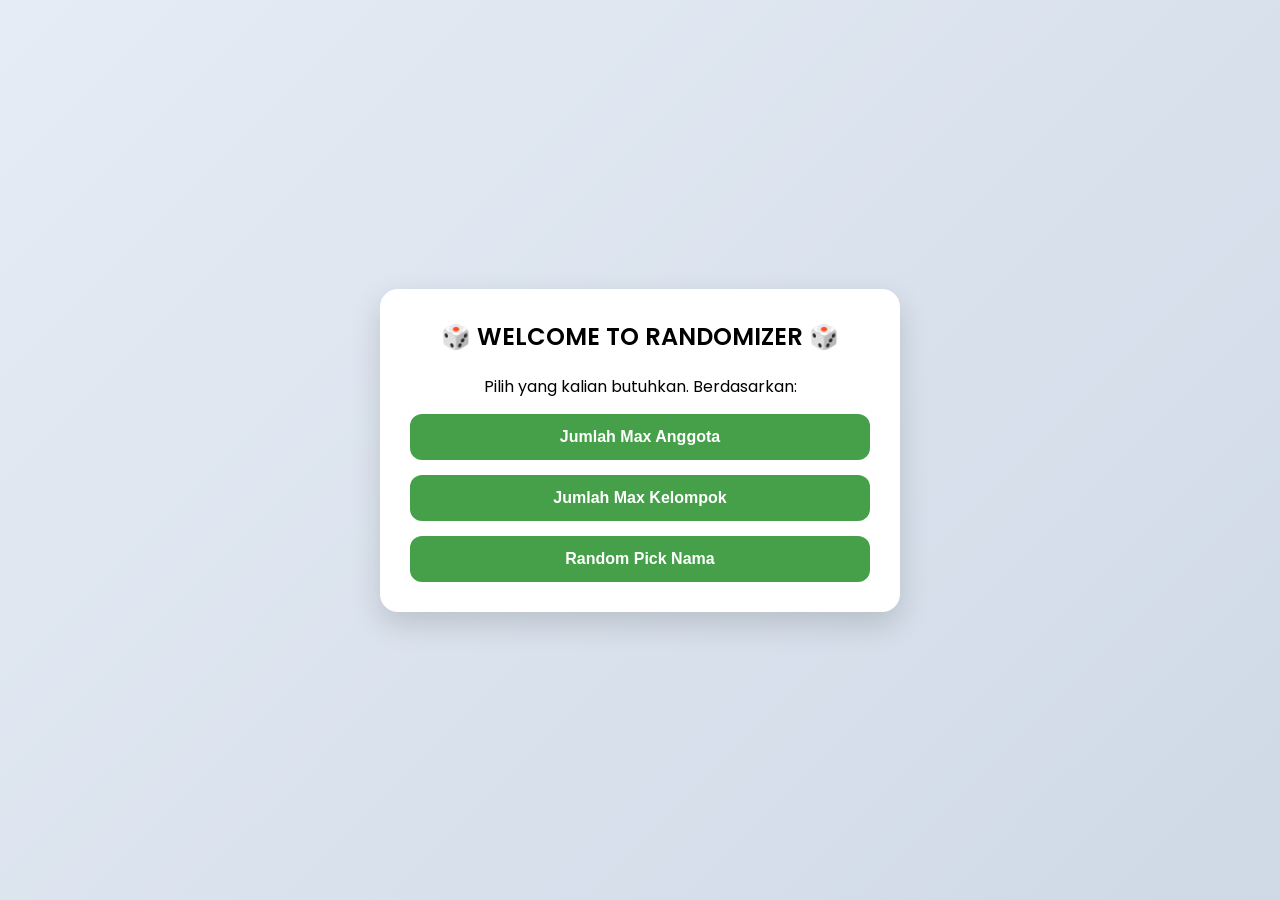
==== Index.html @ 5125587e "Add files via upload" ====
<!DOCTYPE html>
<html lang="en">
<head>
    <meta charset="UTF-8">
    <meta name="viewport" content="width=device-width, initial-scale=1.0">
    <title>Landing-Page</title>
    <link rel="stylesheet" href="Style-Index.css">
</head>
<body>

<div class="container">
    <h2>🎲 WELCOME TO RANDOMIZER 🎲</h2>
    <label>Pilih yang kalian butuhkan. Berdasarkan:</label>
    <button class="other-btn" onclick="goToOtherScriptAnggota()">Jumlah Max Anggota</button>
    <button class="other-btn" onclick="goToOtherScriptKelompok()">Jumlah Max Kelompok</button>
    <button class="other-btn" onclick="goToOtherScriptRC()">Random Pick Nama</button>
</div>


    <script src="Script.js"></script>
</body>
</html>
---- Style-Index.css ----
@import url('https://fonts.googleapis.com/css2?family=Poppins:wght@300;400;500;600&display=swap');

* {
    margin: 0;
    padding: 0;
    box-sizing: border-box;
}

body {
    font-family: 'Poppins', sans-serif;
    background: linear-gradient(135deg, #e6ecf5, #cfd9e6);
    display: flex;
    justify-content: center;
    align-items: center;
    min-height: 100vh;
}

/* CARD UTAMA */
.container {
    width: 90%;
    max-width: 520px;
    background: #ffffff;
    padding: 30px;
    border-radius: 18px;
    box-shadow: 0 12px 30px rgba(0, 0, 0, 0.15);
    text-align: center;
}

h2 {
    margin-bottom: 20px;
    font-weight: 600;
    display: flex;
    justify-content: center;
    align-items: center;
    gap: 8px;
}

.other-btn {
    display: block;
    width: 100%;
    margin-top: 15px;
    padding: 14px;
    border: none;
    border-radius: 12px;
    background: #45a049;
    color: white;
    font-size: 16px;
    font-weight: bold;
    cursor: pointer;
    transition: 0.3s;
}

.other-btn:hover {
    transform: scale(1.02);
}
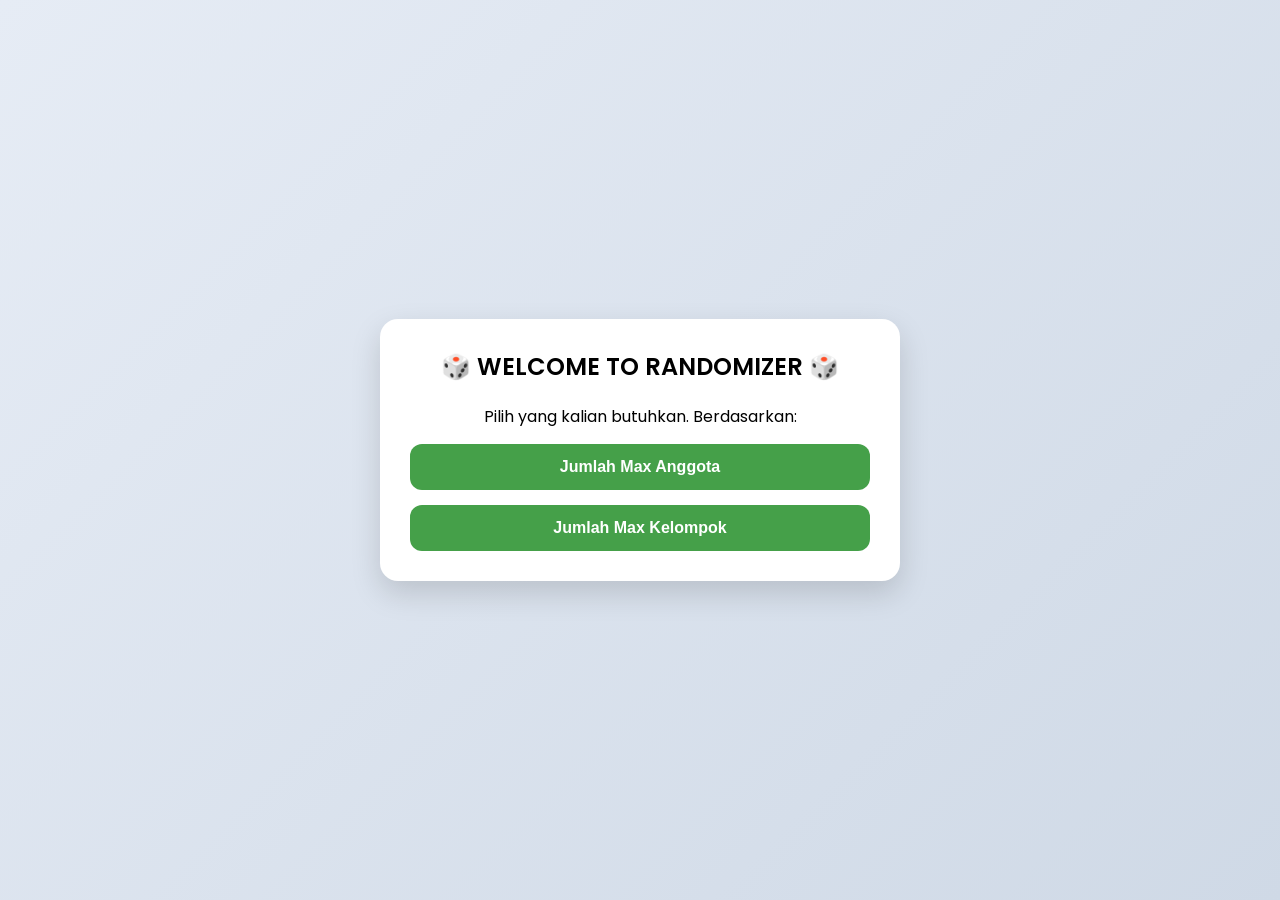
==== commit 04e652fd: "Update Index.html" ====
--- a/Index.html
+++ b/Index.html
@@ -13,10 +13,9 @@
     <label>Pilih yang kalian butuhkan. Berdasarkan:</label>
     <button class="other-btn" onclick="goToOtherScriptAnggota()">Jumlah Max Anggota</button>
     <button class="other-btn" onclick="goToOtherScriptKelompok()">Jumlah Max Kelompok</button>
-    <button class="other-btn" onclick="goToOtherScriptRC()">Random Pick Nama</button>
 </div>
 
 
     <script src="Script.js"></script>
 </body>
-</html>+</html>
